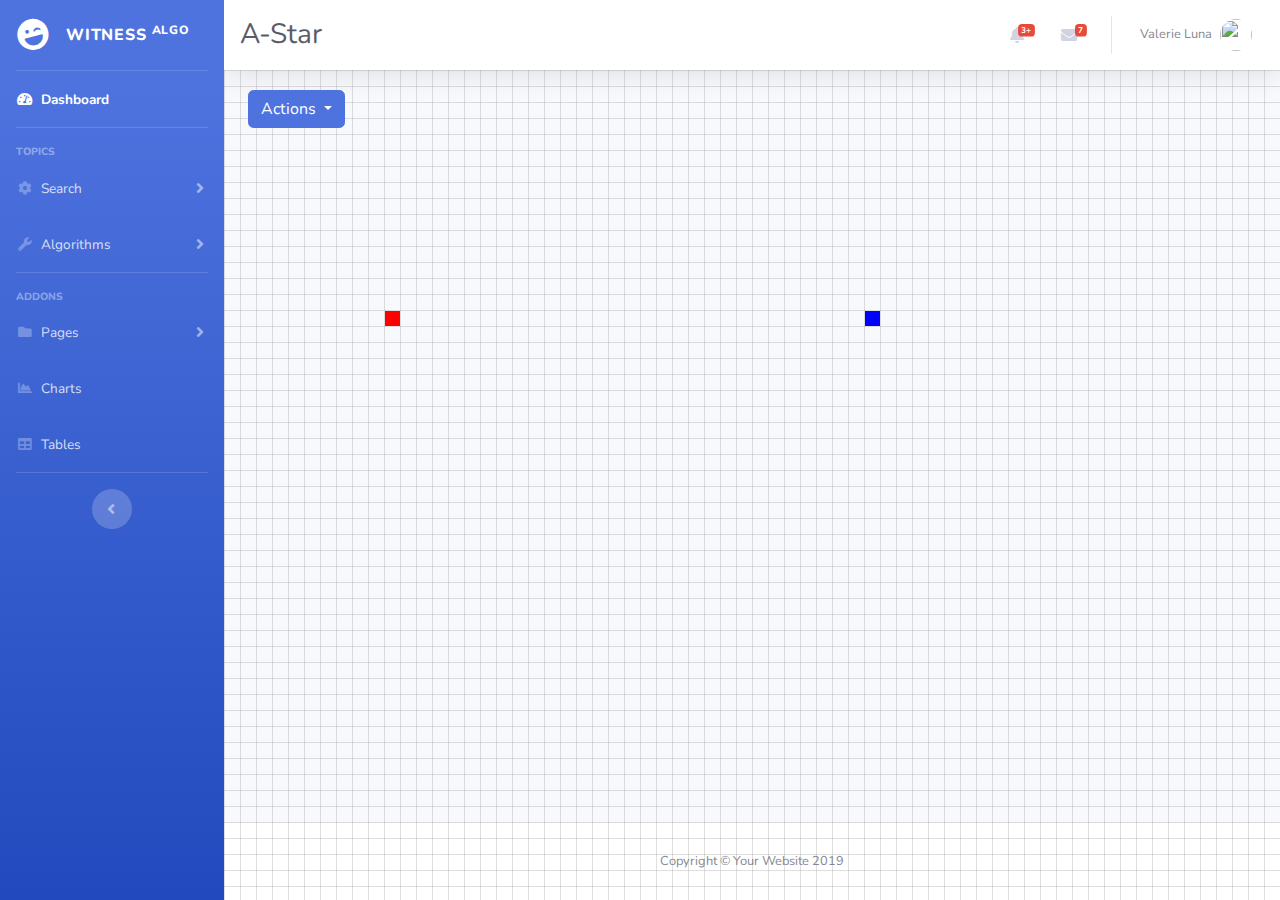
==== astar.html @ 2bdbe0f1 "finished search algorithms" ====
<!DOCTYPE html>
<html lang="en">

<head>

  <meta charset="utf-8">
  <meta http-equiv="X-UA-Compatible" content="IE=edge">
  <meta name="viewport" content="width=device-width, initial-scale=1, shrink-to-fit=no">
  <meta name="description" content="">
  <meta name="author" content="">

  <style type="text/css">
    #graphMap{ position:fixed; }
  </style>

  <title>Computer Science stuff visualized</title>

  <!-- Custom fonts for this template-->
  <link href="vendor/fontawesome-free/css/all.min.css" rel="stylesheet" type="text/css">
  <link href="https://fonts.googleapis.com/css?family=Nunito:200,200i,300,300i,400,400i,600,600i,700,700i,800,800i,900,900i" rel="stylesheet">

  <!-- Custom styles for this template-->
  <link href="css/sb-admin-2.min.css" rel="stylesheet">
  <link href="css/custom.css" rel="stylesheet">


</head>

<body id="page-top">

  <!-- Page Wrapper -->
  <div id="wrapper">

    <!-- Sidebar -->
    <ul class="navbar-nav bg-gradient-primary sidebar sidebar-dark accordion" id="accordionSidebar">

      <!-- Sidebar - Brand -->
      <a class="sidebar-brand d-flex align-items-center justify-content-center" href="index.html">
        <div class="sidebar-brand-icon rotate-n-15">
          <i class="fas fa-laugh-wink"></i>
        </div>
        <div class="sidebar-brand-text mx-3">Witness <sup>Algo</sup></div>
      </a>

      <!-- Divider -->
      <hr class="sidebar-divider my-0">

      <!-- Nav Item - Dashboard -->
      <li class="nav-item active">
        <a class="nav-link" href="index.html">
          <i class="fas fa-fw fa-tachometer-alt"></i>
          <span>Dashboard</span></a>
      </li>

      <!-- Divider -->
      <hr class="sidebar-divider">

      <!-- Heading -->
      <div class="sidebar-heading">
        Topics
      </div>

      <!-- Nav Item - Pages Collapse Menu -->
      <li class="nav-item">
        <a class="nav-link collapsed" href="#" data-toggle="collapse" data-target="#collapseTwo" aria-expanded="true" aria-controls="collapseTwo">
          <i class="fas fa-fw fa-cog"></i>
          <span>Search</span>
        </a>
        <div id="collapseTwo" class="collapse" aria-labelledby="headingTwo" data-parent="#accordionSidebar">
          <div class="bg-white py-2 collapse-inner rounded">
            <h6 class="collapse-header">Search Algorithms:</h6>
            <a class="collapse-item" href="bfs.html">BFS</a>
            <a class="collapse-item" href="dfs.html">DFS</a>
            <a class="collapse-item" href="dijkstra.html">Dijkstra</a>
            <a class="collapse-item" href="buttons.html">A*</a>
          </div>
        </div>
      </li>

      <!-- Nav Item - Utilities Collapse Menu -->
      <li class="nav-item">
        <a class="nav-link collapsed" href="#" data-toggle="collapse" data-target="#collapseUtilities" aria-expanded="true" aria-controls="collapseUtilities">
          <i class="fas fa-fw fa-wrench"></i>
          <span>Algorithms</span>
        </a>
        <div id="collapseUtilities" class="collapse" aria-labelledby="headingUtilities" data-parent="#accordionSidebar">
          <div class="bg-white py-2 collapse-inner rounded">
            <h6 class="collapse-header">Custom Utilities:</h6>
            <a class="collapse-item" href="utilities-color.html">Colors</a>
            <a class="collapse-item" href="utilities-border.html">Borders</a>
            <a class="collapse-item" href="utilities-animation.html">Animations</a>
            <a class="collapse-item" href="utilities-other.html">Other</a>
          </div>
        </div>
      </li>

      <!-- Divider -->
      <hr class="sidebar-divider">

      <!-- Heading -->
      <div class="sidebar-heading">
        Addons
      </div>

      <!-- Nav Item - Pages Collapse Menu -->
      <li class="nav-item">
        <a class="nav-link collapsed" href="#" data-toggle="collapse" data-target="#collapsePages" aria-expanded="true" aria-controls="collapsePages">
          <i class="fas fa-fw fa-folder"></i>
          <span>Pages</span>
        </a>
        <div id="collapsePages" class="collapse" aria-labelledby="headingPages" data-parent="#accordionSidebar">
          <div class="bg-white py-2 collapse-inner rounded">
            <h6 class="collapse-header">Login Screens:</h6>
            <a class="collapse-item" href="login.html">Login</a>
            <a class="collapse-item" href="register.html">Register</a>
            <a class="collapse-item" href="forgot-password.html">Forgot Password</a>
            <div class="collapse-divider"></div>
            <h6 class="collapse-header">Other Pages:</h6>
            <a class="collapse-item" href="404.html">404 Page</a>
            <a class="collapse-item" href="blank.html">Blank Page</a>
          </div>
        </div>
      </li>

      <!-- Nav Item - Charts -->
      <li class="nav-item">
        <a class="nav-link" href="charts.html">
          <i class="fas fa-fw fa-chart-area"></i>
          <span>Charts</span></a>
      </li>

      <!-- Nav Item - Tables -->
      <li class="nav-item">
        <a class="nav-link" href="tables.html">
          <i class="fas fa-fw fa-table"></i>
          <span>Tables</span></a>
      </li>

      <!-- Divider -->
      <hr class="sidebar-divider d-none d-md-block">

      <!-- Sidebar Toggler (Sidebar) -->
      <div class="text-center d-none d-md-inline">
        <button class="rounded-circle border-0" id="sidebarToggle"></button>
      </div>

    </ul>
    <!-- End of Sidebar -->

    <!-- Content Wrapper -->
    <div id="content-wrapper" class="d-flex flex-column">

      <!-- Main Content -->
      <div id="content">

        <!-- Topbar -->
        <nav class="navbar navbar-expand navbar-light bg-white topbar static-top shadow">

          <!-- Sidebar Toggle (Topbar) -->
          <button id="sidebarToggleTop" class="btn btn-link d-md-none rounded-circle mr-3">
            <i class="fa fa-bars"></i>
          </button>

          <!-- Topbar Search -->
          <h1 class="h3 mb-0 text-gray-800">A-Star</h1>


          <!-- Topbar Navbar -->
          <ul class="navbar-nav ml-auto">

            <!-- Nav Item - Search Dropdown (Visible Only XS) -->
            <li class="nav-item dropdown no-arrow d-sm-none">
              <a class="nav-link dropdown-toggle" href="#" id="searchDropdown" role="button" data-toggle="dropdown" aria-haspopup="true" aria-expanded="false">
                <i class="fas fa-search fa-fw"></i>
              </a>
              <!-- Dropdown - Messages -->
              <div class="dropdown-menu dropdown-menu-right p-3 shadow animated--grow-in" aria-labelledby="searchDropdown">
                <form class="form-inline mr-auto w-100 navbar-search">
                  <div class="input-group">
                    <input type="text" class="form-control bg-light border-0 small" placeholder="Search for..." aria-label="Search" aria-describedby="basic-addon2">
                    <div class="input-group-append">
                      <button class="btn btn-primary" type="button">
                        <i class="fas fa-search fa-sm"></i>
                      </button>
                    </div>
                  </div>
                </form>
              </div>
            </li>

            <!-- Nav Item - Alerts -->
            <li class="nav-item dropdown no-arrow mx-1">
              <a class="nav-link dropdown-toggle" href="#" id="alertsDropdown" role="button" data-toggle="dropdown" aria-haspopup="true" aria-expanded="false">
                <i class="fas fa-bell fa-fw"></i>
                <!-- Counter - Alerts -->
                <span class="badge badge-danger badge-counter">3+</span>
              </a>
              <!-- Dropdown - Alerts -->
              <div class="dropdown-list dropdown-menu dropdown-menu-right shadow animated--grow-in" aria-labelledby="alertsDropdown">
                <h6 class="dropdown-header">
                  Alerts Center
                </h6>
                <a class="dropdown-item d-flex align-items-center" href="#">
                  <div class="mr-3">
                    <div class="icon-circle bg-primary">
                      <i class="fas fa-file-alt text-white"></i>
                    </div>
                  </div>
                  <div>
                    <div class="small text-gray-500">December 12, 2019</div>
                    <span class="font-weight-bold">A new monthly report is ready to download!</span>
                  </div>
                </a>
                <a class="dropdown-item d-flex align-items-center" href="#">
                  <div class="mr-3">
                    <div class="icon-circle bg-success">
                      <i class="fas fa-donate text-white"></i>
                    </div>
                  </div>
                  <div>
                    <div class="small text-gray-500">December 7, 2019</div>
                    $290.29 has been deposited into your account!
                  </div>
                </a>
                <a class="dropdown-item d-flex align-items-center" href="#">
                  <div class="mr-3">
                    <div class="icon-circle bg-warning">
                      <i class="fas fa-exclamation-triangle text-white"></i>
                    </div>
                  </div>
                  <div>
                    <div class="small text-gray-500">December 2, 2019</div>
                    Spending Alert: We've noticed unusually high spending for your account.
                  </div>
                </a>
                <a class="dropdown-item text-center small text-gray-500" href="#">Show All Alerts</a>
              </div>
            </li>

            <!-- Nav Item - Messages -->
            <li class="nav-item dropdown no-arrow mx-1">
              <a class="nav-link dropdown-toggle" href="#" id="messagesDropdown" role="button" data-toggle="dropdown" aria-haspopup="true" aria-expanded="false">
                <i class="fas fa-envelope fa-fw"></i>
                <!-- Counter - Messages -->
                <span class="badge badge-danger badge-counter">7</span>
              </a>
              <!-- Dropdown - Messages -->
              <div class="dropdown-list dropdown-menu dropdown-menu-right shadow animated--grow-in" aria-labelledby="messagesDropdown">
                <h6 class="dropdown-header">
                  Message Center
                </h6>
                <a class="dropdown-item d-flex align-items-center" href="#">
                  <div class="dropdown-list-image mr-3">
                    <img class="rounded-circle" src="https://source.unsplash.com/fn_BT9fwg_E/60x60" alt="">
                    <div class="status-indicator bg-success"></div>
                  </div>
                  <div class="font-weight-bold">
                    <div class="text-truncate">Hi there! I am wondering if you can help me with a problem I've been having.</div>
                    <div class="small text-gray-500">Emily Fowler · 58m</div>
                  </div>
                </a>
                <a class="dropdown-item d-flex align-items-center" href="#">
                  <div class="dropdown-list-image mr-3">
                    <img class="rounded-circle" src="https://source.unsplash.com/AU4VPcFN4LE/60x60" alt="">
                    <div class="status-indicator"></div>
                  </div>
                  <div>
                    <div class="text-truncate">I have the photos that you ordered last month, how would you like them sent to you?</div>
                    <div class="small text-gray-500">Jae Chun · 1d</div>
                  </div>
                </a>
                <a class="dropdown-item d-flex align-items-center" href="#">
                  <div class="dropdown-list-image mr-3">
                    <img class="rounded-circle" src="https://source.unsplash.com/CS2uCrpNzJY/60x60" alt="">
                    <div class="status-indicator bg-warning"></div>
                  </div>
                  <div>
                    <div class="text-truncate">Last month's report looks great, I am very happy with the progress so far, keep up the good work!</div>
                    <div class="small text-gray-500">Morgan Alvarez · 2d</div>
                  </div>
                </a>
                <a class="dropdown-item d-flex align-items-center" href="#">
                  <div class="dropdown-list-image mr-3">
                    <img class="rounded-circle" src="https://source.unsplash.com/Mv9hjnEUHR4/60x60" alt="">
                    <div class="status-indicator bg-success"></div>
                  </div>
                  <div>
                    <div class="text-truncate">Am I a good boy? The reason I ask is because someone told me that people say this to all dogs, even if they aren't good...</div>
                    <div class="small text-gray-500">Chicken the Dog · 2w</div>
                  </div>
                </a>
                <a class="dropdown-item text-center small text-gray-500" href="#">Read More Messages</a>
              </div>
            </li>

            <div class="topbar-divider d-none d-sm-block"></div>

            <!-- Nav Item - User Information -->
            <li class="nav-item dropdown no-arrow">
              <a class="nav-link dropdown-toggle" href="#" id="userDropdown" role="button" data-toggle="dropdown" aria-haspopup="true" aria-expanded="false">
                <span class="mr-2 d-none d-lg-inline text-gray-600 small">Valerie Luna</span>
                <img class="img-profile rounded-circle" src="https://source.unsplash.com/QAB-WJcbgJk/60x60">
              </a>
              <!-- Dropdown - User Information -->
              <div class="dropdown-menu dropdown-menu-right shadow animated--grow-in" aria-labelledby="userDropdown">
                <a class="dropdown-item" href="#">
                  <i class="fas fa-user fa-sm fa-fw mr-2 text-gray-400"></i>
                  Profile
                </a>
                <a class="dropdown-item" href="#">
                  <i class="fas fa-cogs fa-sm fa-fw mr-2 text-gray-400"></i>
                  Settings
                </a>
                <a class="dropdown-item" href="#">
                  <i class="fas fa-list fa-sm fa-fw mr-2 text-gray-400"></i>
                  Activity Log
                </a>
                <div class="dropdown-divider"></div>
                <a class="dropdown-item" href="#" data-toggle="modal" data-target="#logoutModal">
                  <i class="fas fa-sign-out-alt fa-sm fa-fw mr-2 text-gray-400"></i>
                  Logout
                </a>
              </div>
            </li>

          </ul>

        </nav>
        <!-- End of Topbar -->

        <canvas id="graphMap">
        </canvas>

        <!-- Begin Page Content -->
        <div class="container-fluid">

          <!-- Page Heading -->
          
          <div class="dropdown mb-4">
            <button class="btn btn-primary dropdown-toggle" type="button" id="dropdownMenuButton" data-toggle="dropdown" aria-haspopup="true" aria-expanded="false">
              Actions
            </button>
            <div class="dropdown-menu animated--fade-in" aria-labelledby="dropdownMenuButton">
              <a class="dropdown-item" href="#">Draw walls</a>
              <a class="dropdown-item" href="#">Add goal</a>
              <a class="dropdown-item" onclick="astar()" id="witness_btn"><b>Witness!</b></a>
            </div>
          </div>         

        </div>
        
        <!-- /.container-fluid -->

      </div>
      <!-- End of Main Content -->

      <!-- Footer -->
      <footer class="sticky-footer bg-white">
        <div class="container my-auto">
          <div class="copyright text-center my-auto">
            <span>Copyright &copy; Your Website 2019</span>
          </div>
        </div>
      </footer>
      <!-- End of Footer -->

    </div>
    <!-- End of Content Wrapper -->

  </div>
  <!-- End of Page Wrapper -->

  <!-- Scroll to Top Button-->
  <a class="scroll-to-top rounded" href="#page-top">
    <i class="fas fa-angle-up"></i>
  </a>

  <!-- Logout Modal-->
  <div class="modal fade" id="logoutModal" tabindex="-1" role="dialog" aria-labelledby="exampleModalLabel" aria-hidden="true">
    <div class="modal-dialog" role="document">
      <div class="modal-content">
        <div class="modal-header">
          <h5 class="modal-title" id="exampleModalLabel">Ready to Leave?</h5>
          <button class="close" type="button" data-dismiss="modal" aria-label="Close">
            <span aria-hidden="true">×</span>
          </button>
        </div>
        <div class="modal-body">Select "Logout" below if you are ready to end your current session.</div>
        <div class="modal-footer">
          <button class="btn btn-secondary" type="button" data-dismiss="modal">Cancel</button>
          <a class="btn btn-primary" href="login.html">Logout</a>
        </div>
      </div>
    </div>
  </div>

  <!-- Bootstrap core JavaScript-->
  <script src="vendor/jquery/jquery.min.js"></script>
  <script src="vendor/bootstrap/js/bootstrap.bundle.min.js"></script>

  <!-- Core plugin JavaScript-->
  <script src="vendor/jquery-easing/jquery.easing.min.js"></script>

  <!-- Custom scripts for all pages-->
  <script src="js/sb-admin-2.min.js"></script>

  <!-- Page level plugins -->
  <script src="vendor/chart.js/Chart.min.js"></script>

  <!-- Graph canvas -->
    <!-- <script src="js/graph-canvas.js"></script> -->

  <!-- bfs run -->
  <script src="js/search.js"></script>

</body>

</html>
---- css/custom.css ----
#witness_btn{
  color: black;  
}
#witness_btn:hover{
  cursor: pointer;
}
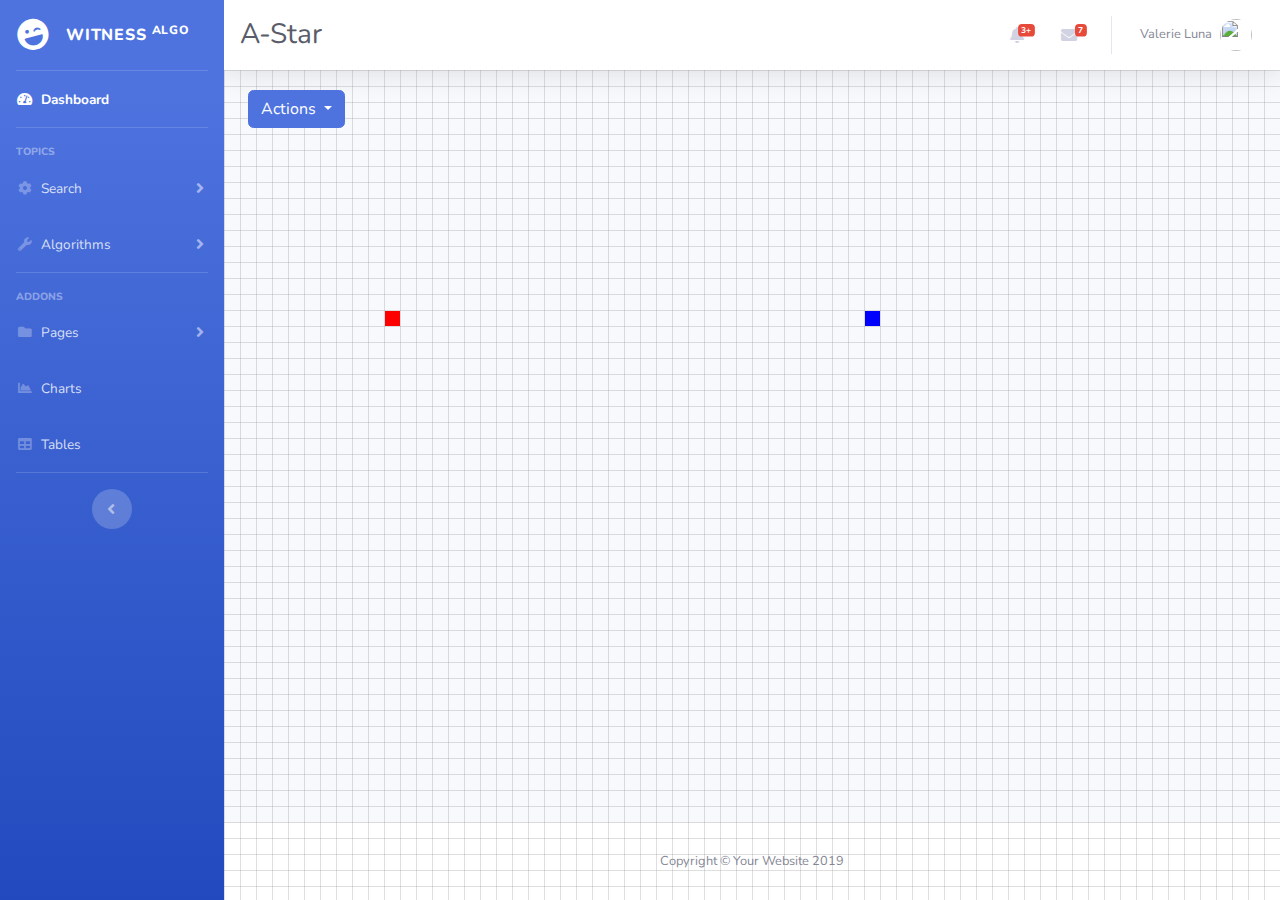
==== commit 614010c6: "added more wall support" ====
--- a/astar.html
+++ b/astar.html
@@ -154,7 +154,7 @@
       <div id="content">
 
         <!-- Topbar -->
-        <nav class="navbar navbar-expand navbar-light bg-white topbar static-top shadow">
+        <nav class="navbar navbar-expand navbar-light bg-white topbar static-top shadow" id="topbar">
 
           <!-- Sidebar Toggle (Topbar) -->
           <button id="sidebarToggleTop" class="btn btn-link d-md-none rounded-circle mr-3">
@@ -341,8 +341,8 @@
               Actions
             </button>
             <div class="dropdown-menu animated--fade-in" aria-labelledby="dropdownMenuButton">
-              <a class="dropdown-item" href="#">Draw walls</a>
-              <a class="dropdown-item" href="#">Add goal</a>
+              <a class="dropdown-item" href="#" id="draw_walls">Draw walls (off)</a>
+              <a class="dropdown-item" href="#" id="restart_search">Restart</a>
               <a class="dropdown-item" onclick="astar()" id="witness_btn"><b>Witness!</b></a>
             </div>
           </div>         
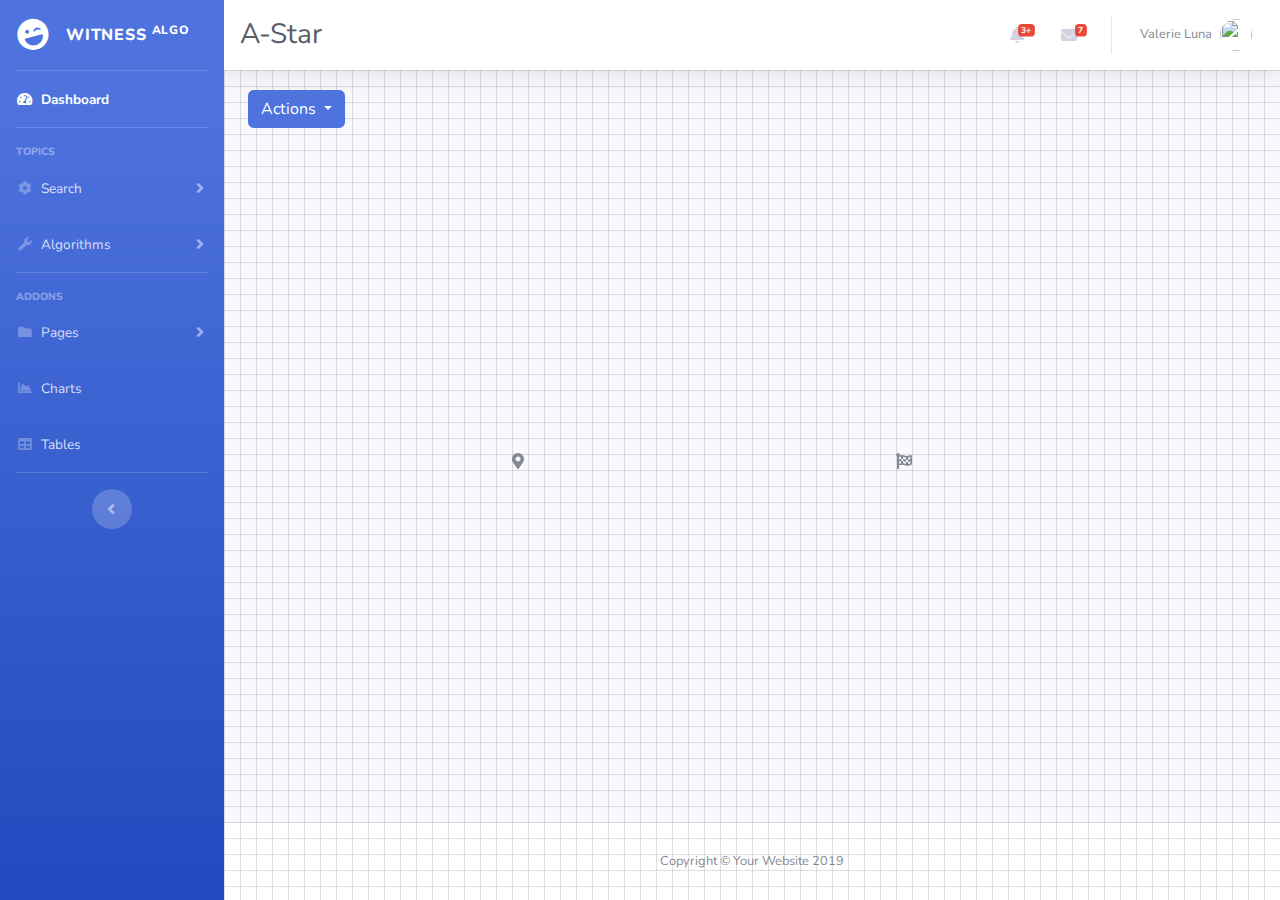
==== commit f307d86a: "Added moveable points, fixed astar logic" ====
--- a/astar.html
+++ b/astar.html
@@ -330,6 +330,12 @@
 
         <canvas id="graphMap">
         </canvas>
+        <div id="start_icon">
+          <i class="fas fa-map-marker-alt" id="start_icon_pic"></i>
+        </div>  
+        <div id="end_icon">
+          <i class="fas fa-flag-checkered" id="end_icon_pic"></i>
+        </div> 
 
         <!-- Begin Page Content -->
         <div class="container-fluid">
@@ -343,7 +349,7 @@
             <div class="dropdown-menu animated--fade-in" aria-labelledby="dropdownMenuButton">
               <a class="dropdown-item" href="#" id="draw_walls">Draw walls (off)</a>
               <a class="dropdown-item" href="#" id="restart_search">Restart</a>
-              <a class="dropdown-item" onclick="astar()" id="witness_btn"><b>Witness!</b></a>
+              <a class="dropdown-item" onclick="startSearch('astar')" id="witness_btn"><b>Witness!</b></a>
             </div>
           </div>         
 
@@ -413,6 +419,9 @@
   <!-- bfs run -->
   <script src="js/search.js"></script>
 
+   <!-- utilities -->
+   <script src="js/utils.js"></script>
+
 </body>
 
 </html>
--- a/css/custom.css
+++ b/css/custom.css
@@ -3,4 +3,24 @@
 }
 #witness_btn:hover{
   cursor: pointer;
+}
+#start_icon{
+  position: absolute;
+  z-index: 9;
+  left: 40%;
+  top: 50%;
+}
+#start_icon_pic{
+  cursor: move;
+  z-index: 10;
+}
+#end_icon{
+  position: absolute;
+  z-index: 9;
+  left: 70%;
+  top: 50%;
+}
+#end_icon_pic{
+  cursor: move;
+  z-index: 10;
 }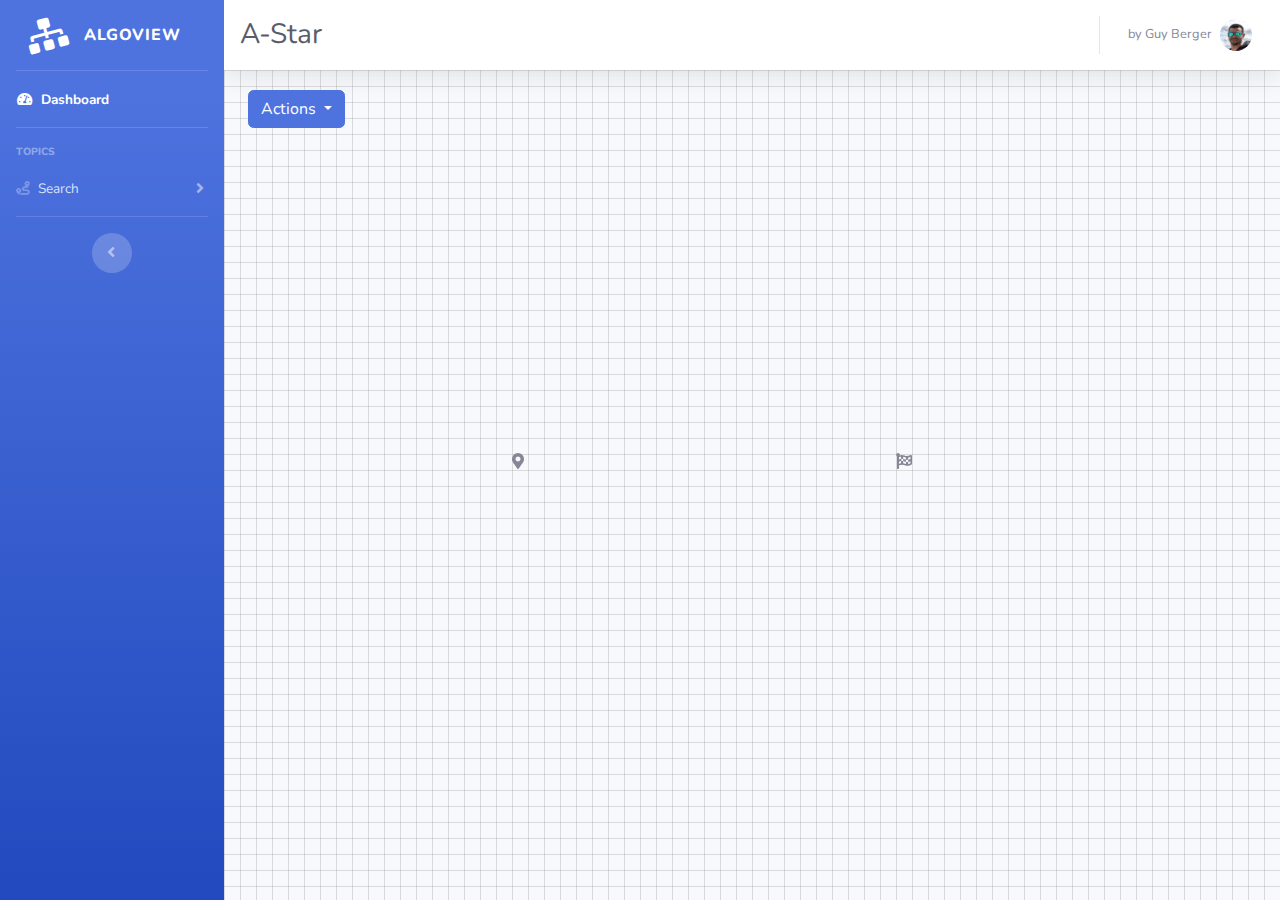
==== commit 49cb5fe8: "Configured homepage" ====
--- a/astar.html
+++ b/astar.html
@@ -37,9 +37,9 @@
       <!-- Sidebar - Brand -->
       <a class="sidebar-brand d-flex align-items-center justify-content-center" href="index.html">
         <div class="sidebar-brand-icon rotate-n-15">
-          <i class="fas fa-laugh-wink"></i>
+          <i class="fas fa-sitemap"></i>
         </div>
-        <div class="sidebar-brand-text mx-3">Witness <sup>Algo</sup></div>
+        <div class="sidebar-brand-text mx-3">Algoview</div>
       </a>
 
       <!-- Divider -->
@@ -63,7 +63,7 @@
       <!-- Nav Item - Pages Collapse Menu -->
       <li class="nav-item">
         <a class="nav-link collapsed" href="#" data-toggle="collapse" data-target="#collapseTwo" aria-expanded="true" aria-controls="collapseTwo">
-          <i class="fas fa-fw fa-cog"></i>
+          <i class="fas fa-route"></i>
           <span>Search</span>
         </a>
         <div id="collapseTwo" class="collapse" aria-labelledby="headingTwo" data-parent="#accordionSidebar">
@@ -72,68 +72,9 @@
             <a class="collapse-item" href="bfs.html">BFS</a>
             <a class="collapse-item" href="dfs.html">DFS</a>
             <a class="collapse-item" href="dijkstra.html">Dijkstra</a>
-            <a class="collapse-item" href="buttons.html">A*</a>
+            <a class="collapse-item" href="astar.html">A*</a>
           </div>
         </div>
-      </li>
-
-      <!-- Nav Item - Utilities Collapse Menu -->
-      <li class="nav-item">
-        <a class="nav-link collapsed" href="#" data-toggle="collapse" data-target="#collapseUtilities" aria-expanded="true" aria-controls="collapseUtilities">
-          <i class="fas fa-fw fa-wrench"></i>
-          <span>Algorithms</span>
-        </a>
-        <div id="collapseUtilities" class="collapse" aria-labelledby="headingUtilities" data-parent="#accordionSidebar">
-          <div class="bg-white py-2 collapse-inner rounded">
-            <h6 class="collapse-header">Custom Utilities:</h6>
-            <a class="collapse-item" href="utilities-color.html">Colors</a>
-            <a class="collapse-item" href="utilities-border.html">Borders</a>
-            <a class="collapse-item" href="utilities-animation.html">Animations</a>
-            <a class="collapse-item" href="utilities-other.html">Other</a>
-          </div>
-        </div>
-      </li>
-
-      <!-- Divider -->
-      <hr class="sidebar-divider">
-
-      <!-- Heading -->
-      <div class="sidebar-heading">
-        Addons
-      </div>
-
-      <!-- Nav Item - Pages Collapse Menu -->
-      <li class="nav-item">
-        <a class="nav-link collapsed" href="#" data-toggle="collapse" data-target="#collapsePages" aria-expanded="true" aria-controls="collapsePages">
-          <i class="fas fa-fw fa-folder"></i>
-          <span>Pages</span>
-        </a>
-        <div id="collapsePages" class="collapse" aria-labelledby="headingPages" data-parent="#accordionSidebar">
-          <div class="bg-white py-2 collapse-inner rounded">
-            <h6 class="collapse-header">Login Screens:</h6>
-            <a class="collapse-item" href="login.html">Login</a>
-            <a class="collapse-item" href="register.html">Register</a>
-            <a class="collapse-item" href="forgot-password.html">Forgot Password</a>
-            <div class="collapse-divider"></div>
-            <h6 class="collapse-header">Other Pages:</h6>
-            <a class="collapse-item" href="404.html">404 Page</a>
-            <a class="collapse-item" href="blank.html">Blank Page</a>
-          </div>
-        </div>
-      </li>
-
-      <!-- Nav Item - Charts -->
-      <li class="nav-item">
-        <a class="nav-link" href="charts.html">
-          <i class="fas fa-fw fa-chart-area"></i>
-          <span>Charts</span></a>
-      </li>
-
-      <!-- Nav Item - Tables -->
-      <li class="nav-item">
-        <a class="nav-link" href="tables.html">
-          <i class="fas fa-fw fa-table"></i>
-          <span>Tables</span></a>
       </li>
 
       <!-- Divider -->
@@ -148,6 +89,7 @@
     <!-- End of Sidebar -->
 
     <!-- Content Wrapper -->
+    
     <div id="content-wrapper" class="d-flex flex-column">
 
       <!-- Main Content -->
@@ -161,7 +103,7 @@
             <i class="fa fa-bars"></i>
           </button>
 
-          <!-- Topbar Search -->
+          <!-- Topbar description -->
           <h1 class="h3 mb-0 text-gray-800">A-Star</h1>
 
 
@@ -188,139 +130,29 @@
               </div>
             </li>
 
-            <!-- Nav Item - Alerts -->
-            <li class="nav-item dropdown no-arrow mx-1">
-              <a class="nav-link dropdown-toggle" href="#" id="alertsDropdown" role="button" data-toggle="dropdown" aria-haspopup="true" aria-expanded="false">
-                <i class="fas fa-bell fa-fw"></i>
-                <!-- Counter - Alerts -->
-                <span class="badge badge-danger badge-counter">3+</span>
-              </a>
-              <!-- Dropdown - Alerts -->
-              <div class="dropdown-list dropdown-menu dropdown-menu-right shadow animated--grow-in" aria-labelledby="alertsDropdown">
-                <h6 class="dropdown-header">
-                  Alerts Center
-                </h6>
-                <a class="dropdown-item d-flex align-items-center" href="#">
-                  <div class="mr-3">
-                    <div class="icon-circle bg-primary">
-                      <i class="fas fa-file-alt text-white"></i>
-                    </div>
-                  </div>
-                  <div>
-                    <div class="small text-gray-500">December 12, 2019</div>
-                    <span class="font-weight-bold">A new monthly report is ready to download!</span>
-                  </div>
-                </a>
-                <a class="dropdown-item d-flex align-items-center" href="#">
-                  <div class="mr-3">
-                    <div class="icon-circle bg-success">
-                      <i class="fas fa-donate text-white"></i>
-                    </div>
-                  </div>
-                  <div>
-                    <div class="small text-gray-500">December 7, 2019</div>
-                    $290.29 has been deposited into your account!
-                  </div>
-                </a>
-                <a class="dropdown-item d-flex align-items-center" href="#">
-                  <div class="mr-3">
-                    <div class="icon-circle bg-warning">
-                      <i class="fas fa-exclamation-triangle text-white"></i>
-                    </div>
-                  </div>
-                  <div>
-                    <div class="small text-gray-500">December 2, 2019</div>
-                    Spending Alert: We've noticed unusually high spending for your account.
-                  </div>
-                </a>
-                <a class="dropdown-item text-center small text-gray-500" href="#">Show All Alerts</a>
-              </div>
-            </li>
-
-            <!-- Nav Item - Messages -->
-            <li class="nav-item dropdown no-arrow mx-1">
-              <a class="nav-link dropdown-toggle" href="#" id="messagesDropdown" role="button" data-toggle="dropdown" aria-haspopup="true" aria-expanded="false">
-                <i class="fas fa-envelope fa-fw"></i>
-                <!-- Counter - Messages -->
-                <span class="badge badge-danger badge-counter">7</span>
-              </a>
-              <!-- Dropdown - Messages -->
-              <div class="dropdown-list dropdown-menu dropdown-menu-right shadow animated--grow-in" aria-labelledby="messagesDropdown">
-                <h6 class="dropdown-header">
-                  Message Center
-                </h6>
-                <a class="dropdown-item d-flex align-items-center" href="#">
-                  <div class="dropdown-list-image mr-3">
-                    <img class="rounded-circle" src="https://source.unsplash.com/fn_BT9fwg_E/60x60" alt="">
-                    <div class="status-indicator bg-success"></div>
-                  </div>
-                  <div class="font-weight-bold">
-                    <div class="text-truncate">Hi there! I am wondering if you can help me with a problem I've been having.</div>
-                    <div class="small text-gray-500">Emily Fowler · 58m</div>
-                  </div>
-                </a>
-                <a class="dropdown-item d-flex align-items-center" href="#">
-                  <div class="dropdown-list-image mr-3">
-                    <img class="rounded-circle" src="https://source.unsplash.com/AU4VPcFN4LE/60x60" alt="">
-                    <div class="status-indicator"></div>
-                  </div>
-                  <div>
-                    <div class="text-truncate">I have the photos that you ordered last month, how would you like them sent to you?</div>
-                    <div class="small text-gray-500">Jae Chun · 1d</div>
-                  </div>
-                </a>
-                <a class="dropdown-item d-flex align-items-center" href="#">
-                  <div class="dropdown-list-image mr-3">
-                    <img class="rounded-circle" src="https://source.unsplash.com/CS2uCrpNzJY/60x60" alt="">
-                    <div class="status-indicator bg-warning"></div>
-                  </div>
-                  <div>
-                    <div class="text-truncate">Last month's report looks great, I am very happy with the progress so far, keep up the good work!</div>
-                    <div class="small text-gray-500">Morgan Alvarez · 2d</div>
-                  </div>
-                </a>
-                <a class="dropdown-item d-flex align-items-center" href="#">
-                  <div class="dropdown-list-image mr-3">
-                    <img class="rounded-circle" src="https://source.unsplash.com/Mv9hjnEUHR4/60x60" alt="">
-                    <div class="status-indicator bg-success"></div>
-                  </div>
-                  <div>
-                    <div class="text-truncate">Am I a good boy? The reason I ask is because someone told me that people say this to all dogs, even if they aren't good...</div>
-                    <div class="small text-gray-500">Chicken the Dog · 2w</div>
-                  </div>
-                </a>
-                <a class="dropdown-item text-center small text-gray-500" href="#">Read More Messages</a>
-              </div>
-            </li>
-
             <div class="topbar-divider d-none d-sm-block"></div>
 
             <!-- Nav Item - User Information -->
             <li class="nav-item dropdown no-arrow">
               <a class="nav-link dropdown-toggle" href="#" id="userDropdown" role="button" data-toggle="dropdown" aria-haspopup="true" aria-expanded="false">
-                <span class="mr-2 d-none d-lg-inline text-gray-600 small">Valerie Luna</span>
-                <img class="img-profile rounded-circle" src="https://source.unsplash.com/QAB-WJcbgJk/60x60">
+                <span class="mr-2 d-none d-lg-inline text-gray-600 small">by Guy Berger</span>
+                <img class="img-profile rounded-circle" src="img/prof.jpg">
               </a>
               <!-- Dropdown - User Information -->
               <div class="dropdown-menu dropdown-menu-right shadow animated--grow-in" aria-labelledby="userDropdown">
-                <a class="dropdown-item" href="#">
+                <a class="dropdown-item" href="www.sodapopsbg.com">
                   <i class="fas fa-user fa-sm fa-fw mr-2 text-gray-400"></i>
-                  Profile
+                  Website
                 </a>
-                <a class="dropdown-item" href="#">
-                  <i class="fas fa-cogs fa-sm fa-fw mr-2 text-gray-400"></i>
-                  Settings
+                <a class="dropdown-item" href="https://www.linkedin.com/in/guy-berger-295a81151/">
+                  <i class="fab fa-linkedin-in fa-sm fa-fw mr-2 text-gray-400"></i>
+                  Linkedin
                 </a>
-                <a class="dropdown-item" href="#">
-                  <i class="fas fa-list fa-sm fa-fw mr-2 text-gray-400"></i>
-                  Activity Log
+                <a class="dropdown-item" href="https://github.com/guyberger">
+                  <i class="fab fa-github fa-sm fa-fw mr-2 text-gray-400"></i>
+                  Github
                 </a>
-                <div class="dropdown-divider"></div>
-                <a class="dropdown-item" href="#" data-toggle="modal" data-target="#logoutModal">
-                  <i class="fas fa-sign-out-alt fa-sm fa-fw mr-2 text-gray-400"></i>
-                  Logout
-                </a>
-              </div>
+                </div>
             </li>
 
           </ul>
@@ -355,20 +187,10 @@
 
         </div>
         
+        
         <!-- /.container-fluid -->
-
       </div>
       <!-- End of Main Content -->
-
-      <!-- Footer -->
-      <footer class="sticky-footer bg-white">
-        <div class="container my-auto">
-          <div class="copyright text-center my-auto">
-            <span>Copyright &copy; Your Website 2019</span>
-          </div>
-        </div>
-      </footer>
-      <!-- End of Footer -->
 
     </div>
     <!-- End of Content Wrapper -->
@@ -381,25 +203,6 @@
     <i class="fas fa-angle-up"></i>
   </a>
 
-  <!-- Logout Modal-->
-  <div class="modal fade" id="logoutModal" tabindex="-1" role="dialog" aria-labelledby="exampleModalLabel" aria-hidden="true">
-    <div class="modal-dialog" role="document">
-      <div class="modal-content">
-        <div class="modal-header">
-          <h5 class="modal-title" id="exampleModalLabel">Ready to Leave?</h5>
-          <button class="close" type="button" data-dismiss="modal" aria-label="Close">
-            <span aria-hidden="true">×</span>
-          </button>
-        </div>
-        <div class="modal-body">Select "Logout" below if you are ready to end your current session.</div>
-        <div class="modal-footer">
-          <button class="btn btn-secondary" type="button" data-dismiss="modal">Cancel</button>
-          <a class="btn btn-primary" href="login.html">Logout</a>
-        </div>
-      </div>
-    </div>
-  </div>
-
   <!-- Bootstrap core JavaScript-->
   <script src="vendor/jquery/jquery.min.js"></script>
   <script src="vendor/bootstrap/js/bootstrap.bundle.min.js"></script>
@@ -414,14 +217,14 @@
   <script src="vendor/chart.js/Chart.min.js"></script>
 
   <!-- Graph canvas -->
-    <!-- <script src="js/graph-canvas.js"></script> -->
+  <!-- <script src="js/graph-canvas.js"></script> -->
 
   <!-- bfs run -->
   <script src="js/search.js"></script>
 
-   <!-- utilities -->
-   <script src="js/utils.js"></script>
+  <!-- utilities -->
+  <script src="js/utils.js"></script>
 
 </body>
 
-</html>
+</html>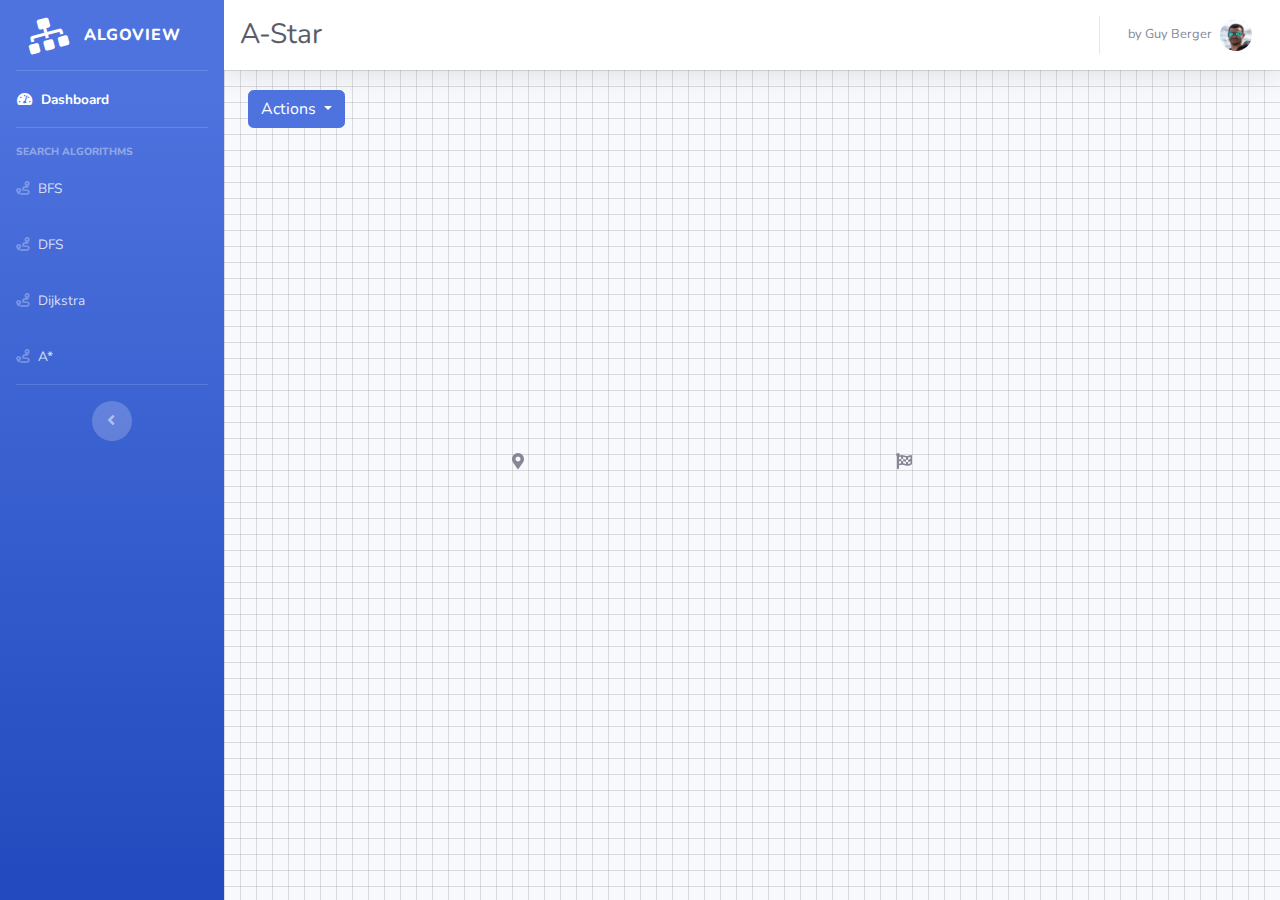
==== commit d53166bb: "Added circles animations" ====
--- a/astar.html
+++ b/astar.html
@@ -57,24 +57,33 @@
 
       <!-- Heading -->
       <div class="sidebar-heading">
-        Topics
+        Search Algorithms
       </div>
 
       <!-- Nav Item - Pages Collapse Menu -->
       <li class="nav-item">
-        <a class="nav-link collapsed" href="#" data-toggle="collapse" data-target="#collapseTwo" aria-expanded="true" aria-controls="collapseTwo">
-          <i class="fas fa-route"></i>
-          <span>Search</span>
-        </a>
-        <div id="collapseTwo" class="collapse" aria-labelledby="headingTwo" data-parent="#accordionSidebar">
-          <div class="bg-white py-2 collapse-inner rounded">
-            <h6 class="collapse-header">Search Algorithms:</h6>
-            <a class="collapse-item" href="bfs.html">BFS</a>
-            <a class="collapse-item" href="dfs.html">DFS</a>
-            <a class="collapse-item" href="dijkstra.html">Dijkstra</a>
-            <a class="collapse-item" href="astar.html">A*</a>
-          </div>
-        </div>
+        <a class="nav-link collapsed" href="bfs.html">
+          <i class="fas fa-route"></i>
+          <span>BFS</span>
+        </a>
+      </li>
+      <li class="nav-item">
+        <a class="nav-link collapsed" href="dfs.html">
+          <i class="fas fa-route"></i>
+          <span>DFS</span>
+        </a>
+      </li>
+      <li class="nav-item">
+        <a class="nav-link collapsed" href="dijkstra.html">
+          <i class="fas fa-route"></i>
+          <span>Dijkstra</span>
+        </a>
+      </li>
+      <li class="nav-item">
+        <a class="nav-link collapsed" href="astar.html">
+          <i class="fas fa-route"></i>
+          <span>A*</span>
+        </a>
       </li>
 
       <!-- Divider -->
@@ -110,25 +119,6 @@
           <!-- Topbar Navbar -->
           <ul class="navbar-nav ml-auto">
 
-            <!-- Nav Item - Search Dropdown (Visible Only XS) -->
-            <li class="nav-item dropdown no-arrow d-sm-none">
-              <a class="nav-link dropdown-toggle" href="#" id="searchDropdown" role="button" data-toggle="dropdown" aria-haspopup="true" aria-expanded="false">
-                <i class="fas fa-search fa-fw"></i>
-              </a>
-              <!-- Dropdown - Messages -->
-              <div class="dropdown-menu dropdown-menu-right p-3 shadow animated--grow-in" aria-labelledby="searchDropdown">
-                <form class="form-inline mr-auto w-100 navbar-search">
-                  <div class="input-group">
-                    <input type="text" class="form-control bg-light border-0 small" placeholder="Search for..." aria-label="Search" aria-describedby="basic-addon2">
-                    <div class="input-group-append">
-                      <button class="btn btn-primary" type="button">
-                        <i class="fas fa-search fa-sm"></i>
-                      </button>
-                    </div>
-                  </div>
-                </form>
-              </div>
-            </li>
 
             <div class="topbar-divider d-none d-sm-block"></div>
 
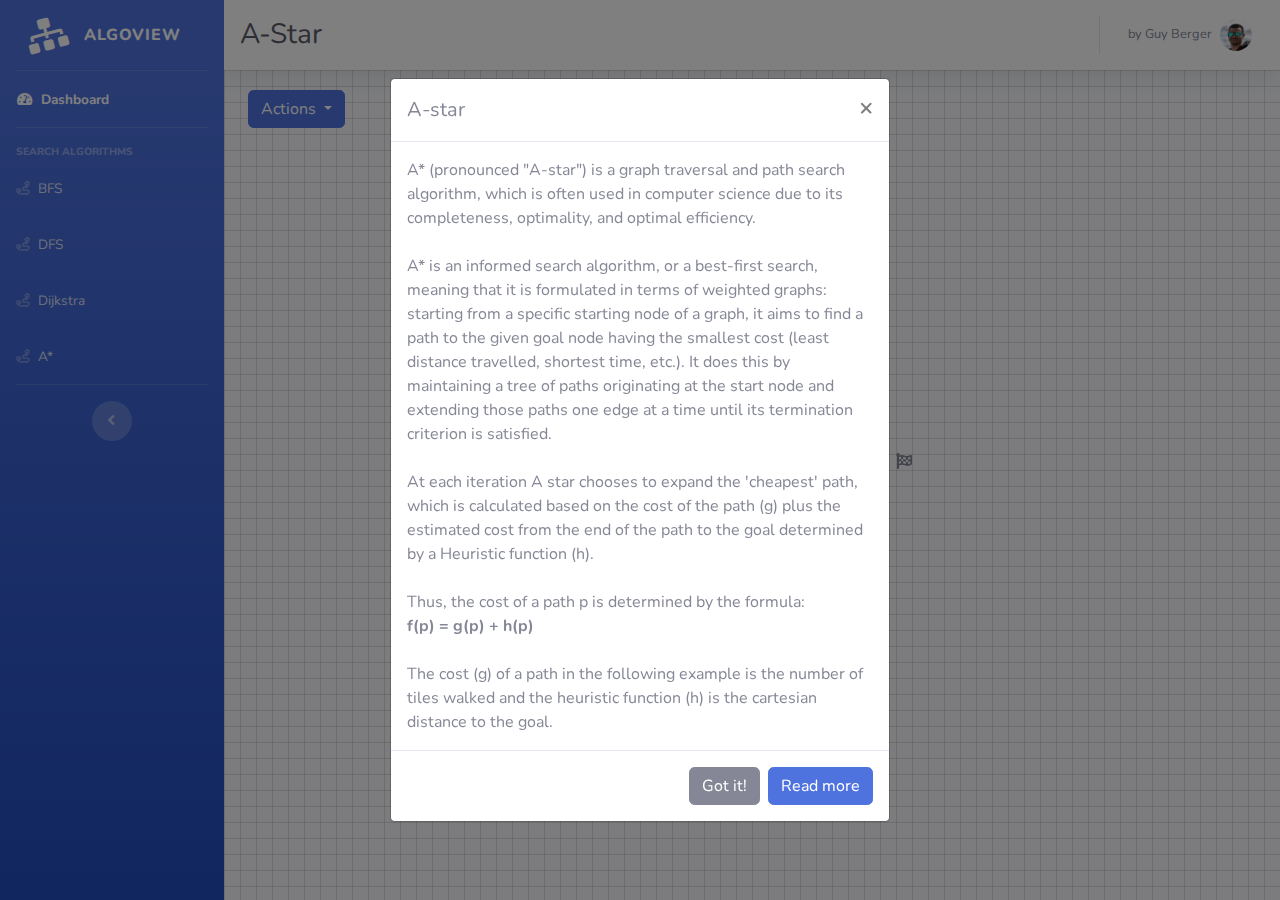
==== commit e21a06ee: "Added modals" ====
--- a/astar.html
+++ b/astar.html
@@ -23,10 +23,44 @@
   <link href="css/sb-admin-2.min.css" rel="stylesheet">
   <link href="css/custom.css" rel="stylesheet">
 
+  <!-- jQuery -->
+  <script src="https://ajax.googleapis.com/ajax/libs/jquery/3.4.1/jquery.min.js"></script>
+
+  <!-- Modal load -->
+  <script type="text/javascript">
+    $(window).on('load',function(){
+        $('#modalCenter').modal('show');
+    });
+  </script>
 
 </head>
 
 <body id="page-top">
+
+  <!-- Modal -->
+  <div class="modal fade" id="modalCenter" tabindex="-1" role="dialog" aria-labelledby="modalCenterTitle" aria-hidden="true">
+    <div class="modal-dialog modal-dialog-centered" role="document">
+      <div class="modal-content">
+        <div class="modal-header">
+          <h5 class="modal-title" id="modalLongTitle">A-star</h5>
+          <button type="button" class="close" data-dismiss="modal" aria-label="Close">
+            <span aria-hidden="true">&times;</span>
+          </button>
+        </div>
+        <div class="modal-body">
+          A* (pronounced "A-star") is a graph traversal and path search algorithm, which is often used in computer science due to its completeness, optimality, and optimal efficiency.<br><br>
+          A* is an informed search algorithm, or a best-first search, meaning that it is formulated in terms of weighted graphs: starting from a specific starting node of a graph, it aims to find a path to the given goal node having the smallest cost (least distance travelled, shortest time, etc.). It does this by maintaining a tree of paths originating at the start node and extending those paths one edge at a time until its termination criterion is satisfied.<br><br>       
+          At each iteration A star chooses to expand the 'cheapest' path, which is calculated based on the cost of the path (g) plus the estimated cost from the end of the path to the goal determined by a Heuristic function (h).<br><br>
+          Thus, the cost of a path p is determined by the formula:<br> <b>f(p) = g(p) + h(p)</b></br><br>
+          The cost (g) of a path in the following example is the number of tiles walked and the heuristic function (h) is the cartesian distance to the goal.
+        </div>
+        <div class="modal-footer">
+          <button type="button" class="btn btn-secondary" data-dismiss="modal">Got it!</button>
+          <button type="button" class="btn btn-primary" onclick="location.href='https://en.wikipedia.org/wiki/A*_search_algorithm'">Read more</button>
+        </div>
+      </div>
+    </div>
+  </div>
 
   <!-- Page Wrapper -->
   <div id="wrapper">
@@ -118,7 +152,6 @@
 
           <!-- Topbar Navbar -->
           <ul class="navbar-nav ml-auto">
-
 
             <div class="topbar-divider d-none d-sm-block"></div>
 
@@ -171,7 +204,7 @@
             <div class="dropdown-menu animated--fade-in" aria-labelledby="dropdownMenuButton">
               <a class="dropdown-item" href="#" id="draw_walls">Draw walls (off)</a>
               <a class="dropdown-item" href="#" id="restart_search">Restart</a>
-              <a class="dropdown-item" onclick="startSearch('astar')" id="witness_btn"><b>Witness!</b></a>
+              <a class="dropdown-item" onclick="startSearch('astar')" id="witness_btn"><b>Run!</b></a>
             </div>
           </div>         
 
